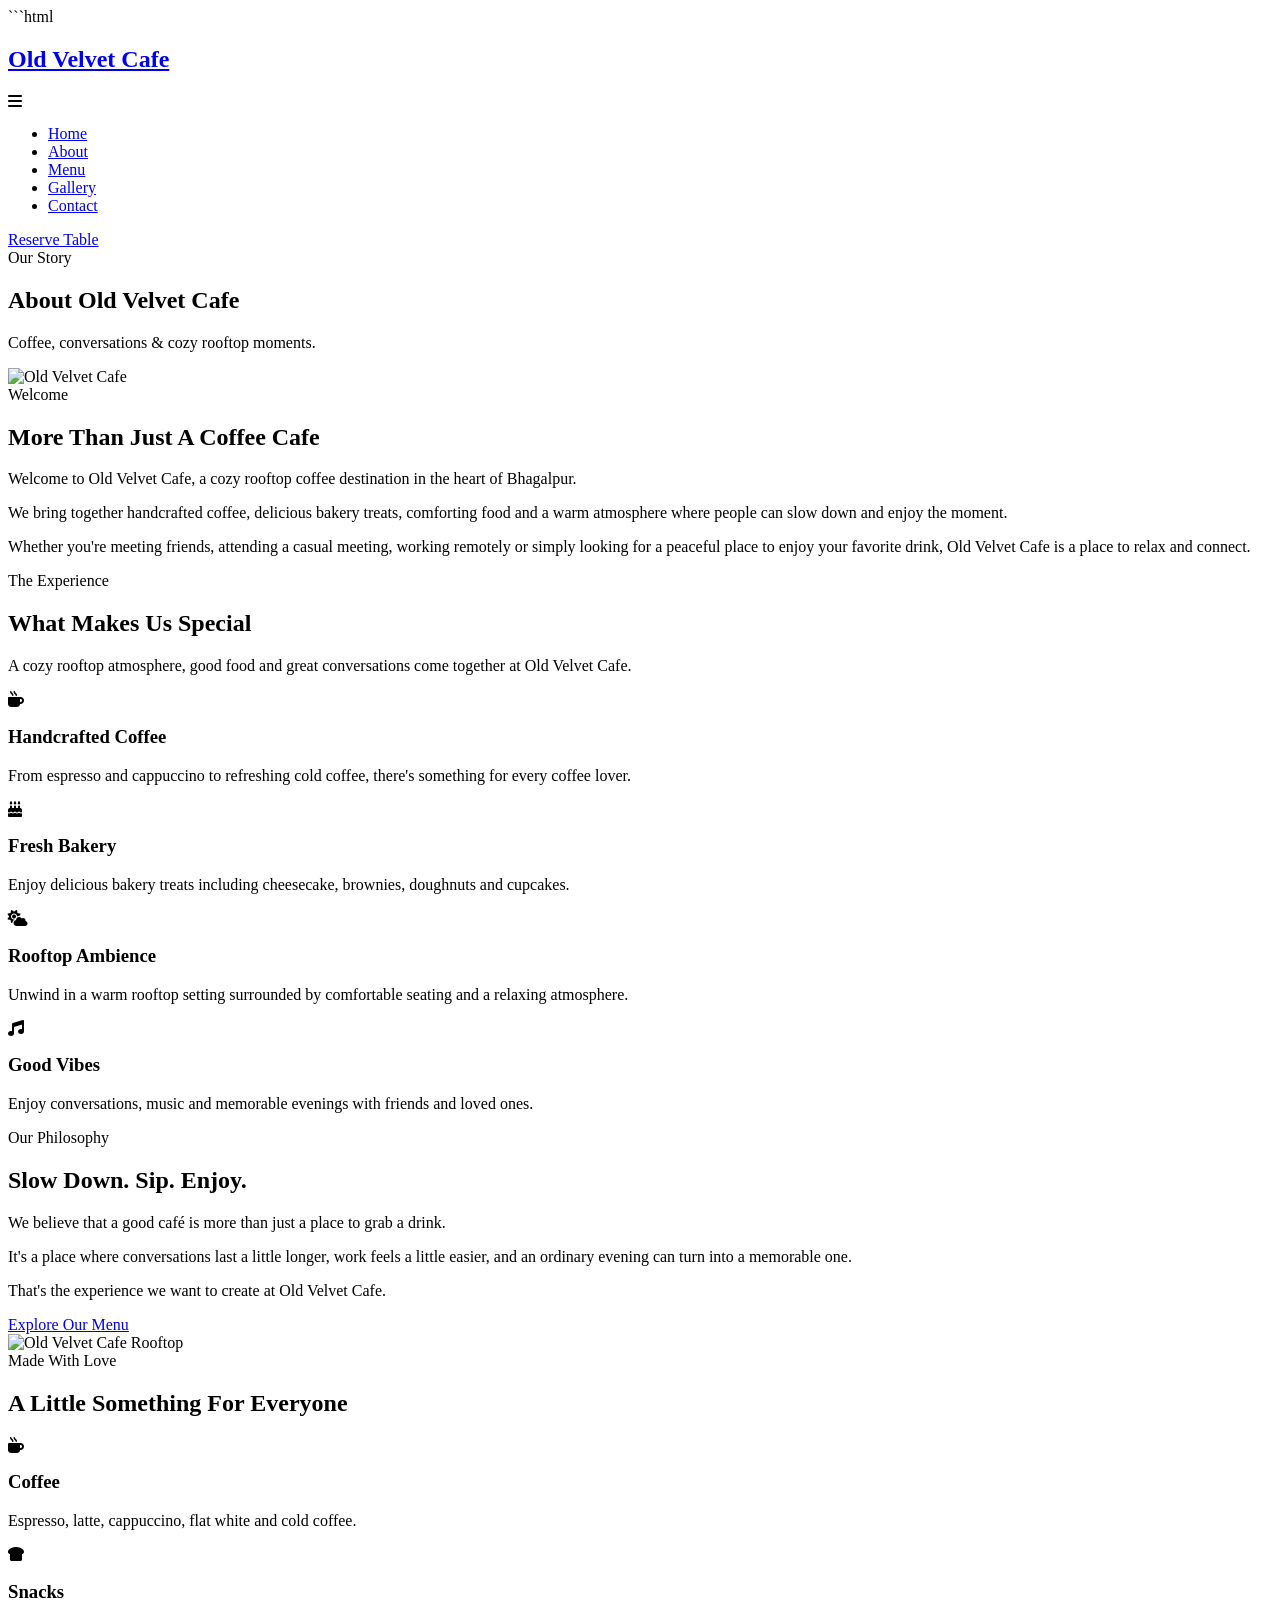
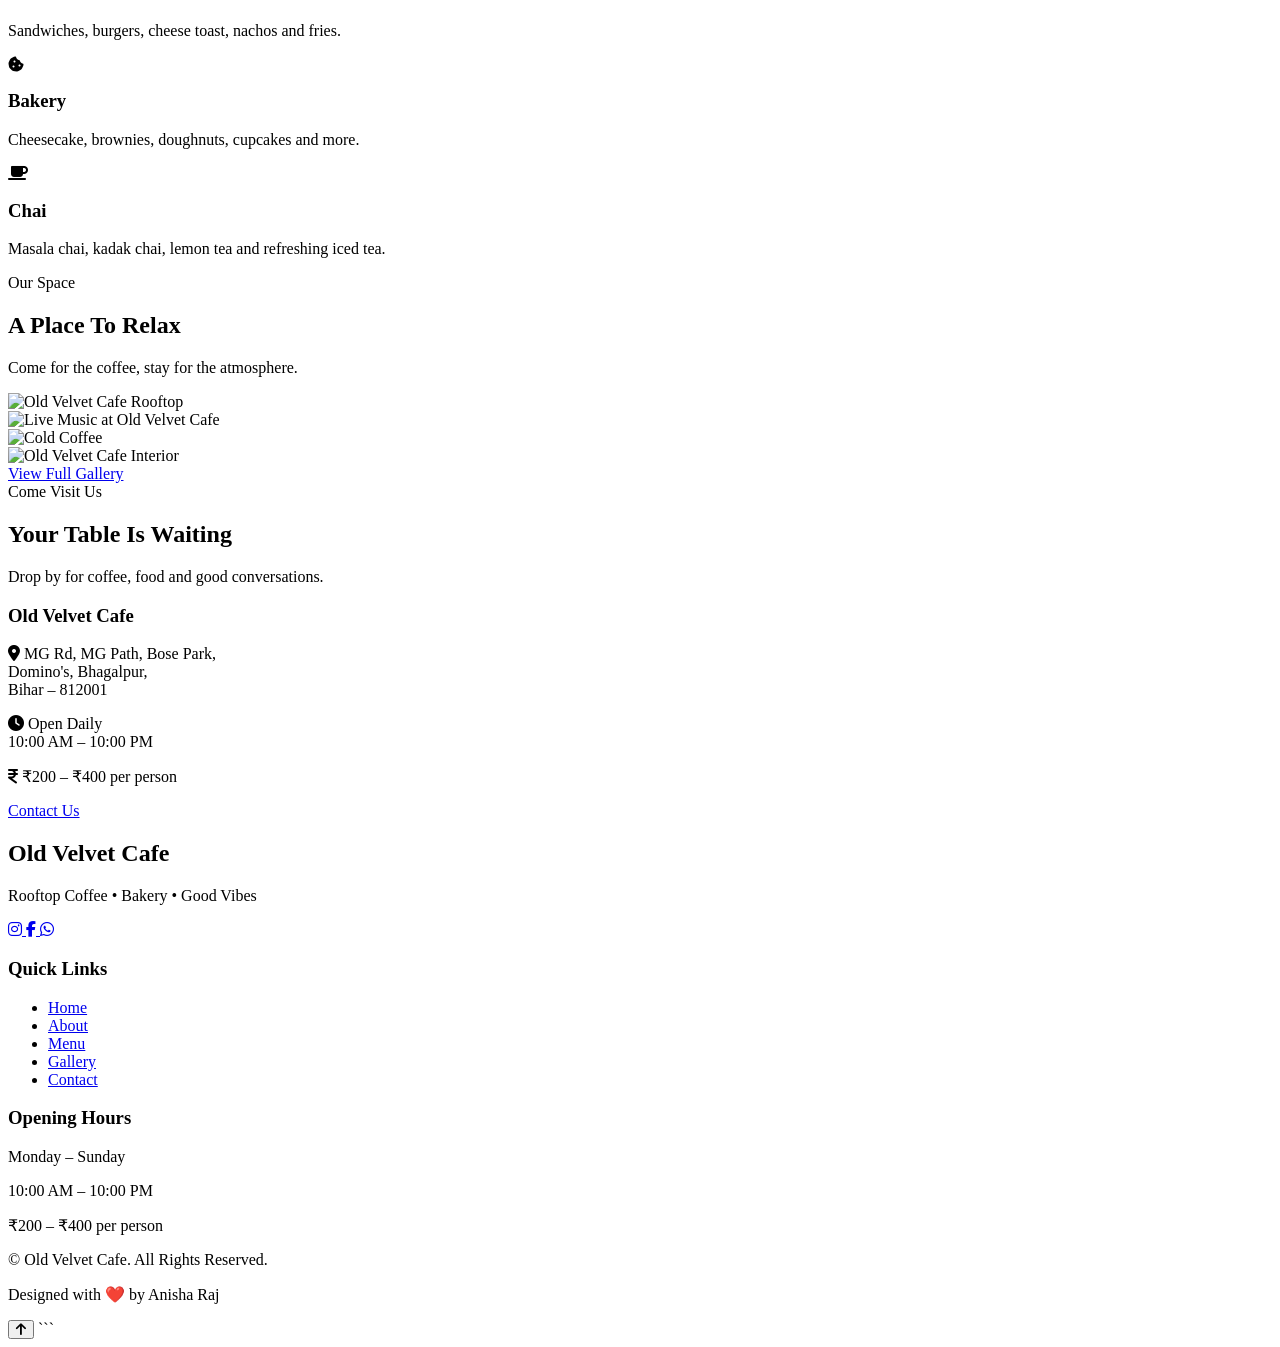
==== Old Velvet Cafe/about.html @ 3bb5c057 "Add files via upload" ====
```html
<!DOCTYPE html>
<html lang="en">

<head>
    <meta charset="UTF-8">
    <meta name="viewport" content="width=device-width, initial-scale=1.0">

    <title>About Us | Old Velvet Cafe</title>

    <!-- Google Fonts -->
    <link
        href="https://fonts.googleapis.com/css2?family=Playfair+Display:wght@500;600;700&family=Poppins:wght@300;400;500;600;700&display=swap"
        rel="stylesheet">

    <!-- Font Awesome -->
    <link
        rel="stylesheet"
        href="https://cdnjs.cloudflare.com/ajax/libs/font-awesome/6.6.0/css/all.min.css">

    <!-- Main CSS -->
    <link rel="stylesheet" href="assets/css/style.css">
</head>

<body>

    <!-- ================= LOADER ================= -->

    <div class="loader"></div>

    <!-- ================= SCROLL PROGRESS ================= -->

    <div class="progress-bar"></div>

    <!-- ================= NAVBAR ================= -->

    <header>

        <nav class="navbar">

            <div class="logo">
                <a href="index.html">
                    <h2>Old Velvet Cafe</h2>
                </a>
            </div>

            <div class="menu-btn">
                <i class="fa-solid fa-bars"></i>
            </div>

            <ul class="nav-links">

                <li>
                    <a href="index.html">Home</a>
                </li>

                <li>
                    <a href="about.html" class="active">About</a>
                </li>

                <li>
                    <a href="menu.html">Menu</a>
                </li>

                <li>
                    <a href="gallery.html">Gallery</a>
                </li>

                <li>
                    <a href="contact.html">Contact</a>
                </li>

            </ul>

            <a href="reservation.html" class="reserve-btn">
                Reserve Table
            </a>

        </nav>

    </header>


    <!-- ================= PAGE HERO ================= -->

    <section class="page-hero">

        <div class="page-hero-overlay"></div>

        <div class="page-hero-content">

            <span>Our Story</span>

            <h1>
                About Old Velvet Cafe
            </h1>

            <p>
                Coffee, conversations & cozy rooftop moments.
            </p>

        </div>

    </section>


    <!-- ================= ABOUT INTRO ================= -->

    <section class="about about-page">

        <div class="container">

            <div class="about-image reveal">

                <img
                    src="assets/images/gallery/logo-wall.jpg"
                    alt="Old Velvet Cafe">

            </div>

            <div class="about-text reveal">

                <span>Welcome</span>

                <h2>
                    More Than Just A Coffee Cafe
                </h2>

                <p>
                    Welcome to Old Velvet Cafe, a cozy rooftop coffee
                    destination in the heart of Bhagalpur.
                </p>

                <p>
                    We bring together handcrafted coffee, delicious
                    bakery treats, comforting food and a warm atmosphere
                    where people can slow down and enjoy the moment.
                </p>

                <p>
                    Whether you're meeting friends, attending a casual
                    meeting, working remotely or simply looking for a
                    peaceful place to enjoy your favorite drink,
                    Old Velvet Cafe is a place to relax and connect.
                </p>

            </div>

        </div>

    </section>


    <!-- ================= OUR EXPERIENCE ================= -->

    <section class="why-us">

        <div class="section-title">

            <span>The Experience</span>

            <h2>
                What Makes Us Special
            </h2>

            <p>
                A cozy rooftop atmosphere, good food and great
                conversations come together at Old Velvet Cafe.
            </p>

        </div>

        <div class="why-container">

            <div class="why-card">

                <i class="fa-solid fa-mug-hot"></i>

                <h3>
                    Handcrafted Coffee
                </h3>

                <p>
                    From espresso and cappuccino to refreshing
                    cold coffee, there's something for every
                    coffee lover.
                </p>

            </div>


            <div class="why-card">

                <i class="fa-solid fa-cake-candles"></i>

                <h3>
                    Fresh Bakery
                </h3>

                <p>
                    Enjoy delicious bakery treats including
                    cheesecake, brownies, doughnuts and cupcakes.
                </p>

            </div>


            <div class="why-card">

                <i class="fa-solid fa-cloud-sun"></i>

                <h3>
                    Rooftop Ambience
                </h3>

                <p>
                    Unwind in a warm rooftop setting surrounded
                    by comfortable seating and a relaxing atmosphere.
                </p>

            </div>


            <div class="why-card">

                <i class="fa-solid fa-music"></i>

                <h3>
                    Good Vibes
                </h3>

                <p>
                    Enjoy conversations, music and memorable
                    evenings with friends and loved ones.
                </p>

            </div>

        </div>

    </section>


    <!-- ================= OUR PHILOSOPHY ================= -->

    <section class="signature">

        <div class="signature-container">

            <div class="signature-text reveal">

                <span>Our Philosophy</span>

                <h2>
                    Slow Down. Sip. Enjoy.
                </h2>

                <p>
                    We believe that a good café is more than just
                    a place to grab a drink.
                </p>

                <p>
                    It's a place where conversations last a little
                    longer, work feels a little easier, and an ordinary
                    evening can turn into a memorable one.
                </p>

                <p>
                    That's the experience we want to create at
                    Old Velvet Cafe.
                </p>

                <a href="menu.html" class="btn-primary">
                    Explore Our Menu
                </a>

            </div>


            <div class="signature-image reveal">

                <img
                    src="assets/images/gallery/rooftop-evening.jpg"
                    alt="Old Velvet Cafe Rooftop">

            </div>

        </div>

    </section>


    <!-- ================= OUR FAVORITES ================= -->

    <section class="featured-menu">

        <div class="section-title">

            <span>Made With Love</span>

            <h2>
                A Little Something For Everyone
            </h2>

        </div>

        <div class="menu-container">

            <div class="menu-card">

                <div class="menu-card-content">

                    <i class="fa-solid fa-mug-hot"></i>

                    <h3>
                        Coffee
                    </h3>

                    <p>
                        Espresso, latte, cappuccino,
                        flat white and cold coffee.
                    </p>

                </div>

            </div>


            <div class="menu-card">

                <div class="menu-card-content">

                    <i class="fa-solid fa-bread-slice"></i>

                    <h3>
                        Snacks
                    </h3>

                    <p>
                        Sandwiches, burgers, cheese toast,
                        nachos and fries.
                    </p>

                </div>

            </div>


            <div class="menu-card">

                <div class="menu-card-content">

                    <i class="fa-solid fa-cookie-bite"></i>

                    <h3>
                        Bakery
                    </h3>

                    <p>
                        Cheesecake, brownies, doughnuts,
                        cupcakes and more.
                    </p>

                </div>

            </div>


            <div class="menu-card">

                <div class="menu-card-content">

                    <i class="fa-solid fa-mug-saucer"></i>

                    <h3>
                        Chai
                    </h3>

                    <p>
                        Masala chai, kadak chai, lemon tea
                        and refreshing iced tea.
                    </p>

                </div>

            </div>

        </div>

    </section>


    <!-- ================= GALLERY PREVIEW ================= -->

    <section class="gallery">

        <div class="section-title">

            <span>Our Space</span>

            <h2>
                A Place To Relax
            </h2>

            <p>
                Come for the coffee, stay for the atmosphere.
            </p>

        </div>

        <div class="gallery-grid">

            <div class="gallery-item">

                <img
                    src="assets/images/gallery/rooftop-evening.jpg"
                    alt="Old Velvet Cafe Rooftop">

            </div>

            <div class="gallery-item">

                <img
                    src="assets/images/gallery/live-music.jpg"
                    alt="Live Music at Old Velvet Cafe">

            </div>

            <div class="gallery-item">

                <img
                    src="assets/images/gallery/cold-coffee.jpg"
                    alt="Cold Coffee">

            </div>

            <div class="gallery-item">

                <img
                    src="assets/images/gallery/logo-wall.jpg"
                    alt="Old Velvet Cafe Interior">

            </div>

        </div>

        <div class="center-btn">

            <a href="gallery.html" class="btn-primary">
                View Full Gallery
            </a>

        </div>

    </section>


    <!-- ================= VISIT US ================= -->

    <section class="contact">

        <div class="section-title">

            <span>Come Visit Us</span>

            <h2>
                Your Table Is Waiting
            </h2>

            <p>
                Drop by for coffee, food and good conversations.
            </p>

        </div>

        <div class="contact-container">

            <div class="contact-info">

                <h3>
                    Old Velvet Cafe
                </h3>

                <p>

                    <i class="fa-solid fa-location-dot"></i>

                    <span>
                        MG Rd, MG Path, Bose Park,<br>
                        Domino's, Bhagalpur,<br>
                        Bihar – 812001
                    </span>

                </p>

                <p>

                    <i class="fa-solid fa-clock"></i>

                    <span>
                        Open Daily<br>
                        10:00 AM – 10:00 PM
                    </span>

                </p>

                <p>

                    <i class="fa-solid fa-indian-rupee-sign"></i>

                    <span>
                        ₹200 – ₹400 per person
                    </span>

                </p>

                <a
                    href="contact.html"
                    class="btn-primary">

                    Contact Us

                </a>

            </div>

        </div>

    </section>


    <!-- ================= FOOTER ================= -->

    <footer>

        <div class="footer-container">

            <div class="footer-logo">

                <h2>
                    Old Velvet Cafe
                </h2>

                <p>
                    Rooftop Coffee • Bakery • Good Vibes
                </p>

                <div class="footer-social">

                    <a href="#">
                        <i class="fab fa-instagram"></i>
                    </a>

                    <a href="#">
                        <i class="fab fa-facebook-f"></i>
                    </a>

                    <a href="#">
                        <i class="fab fa-whatsapp"></i>
                    </a>

                </div>

            </div>


            <div class="footer-links">

                <h3>
                    Quick Links
                </h3>

                <ul>

                    <li>
                        <a href="index.html">Home</a>
                    </li>

                    <li>
                        <a href="about.html">About</a>
                    </li>

                    <li>
                        <a href="menu.html">Menu</a>
                    </li>

                    <li>
                        <a href="gallery.html">Gallery</a>
                    </li>

                    <li>
                        <a href="contact.html">Contact</a>
                    </li>

                </ul>

            </div>


            <div class="footer-hours">

                <h3>
                    Opening Hours
                </h3>

                <p>
                    Monday – Sunday
                </p>

                <p>
                    10:00 AM – 10:00 PM
                </p>

                <p>
                    ₹200 – ₹400 per person
                </p>

            </div>

        </div>


        <div class="footer-bottom">

            <p>
                © <span id="year"></span>
                Old Velvet Cafe. All Rights Reserved.
            </p>

            <p>
                Designed with ❤️ by Anisha Raj
            </p>

        </div>

    </footer>


    <!-- ================= BACK TO TOP ================= -->

    <button id="topBtn">

        <i class="fa-solid fa-arrow-up"></i>

    </button>


    <!-- ================= JAVASCRIPT ================= -->

    <script src="assets/js/script.js"></script>

</body>

</html>
```
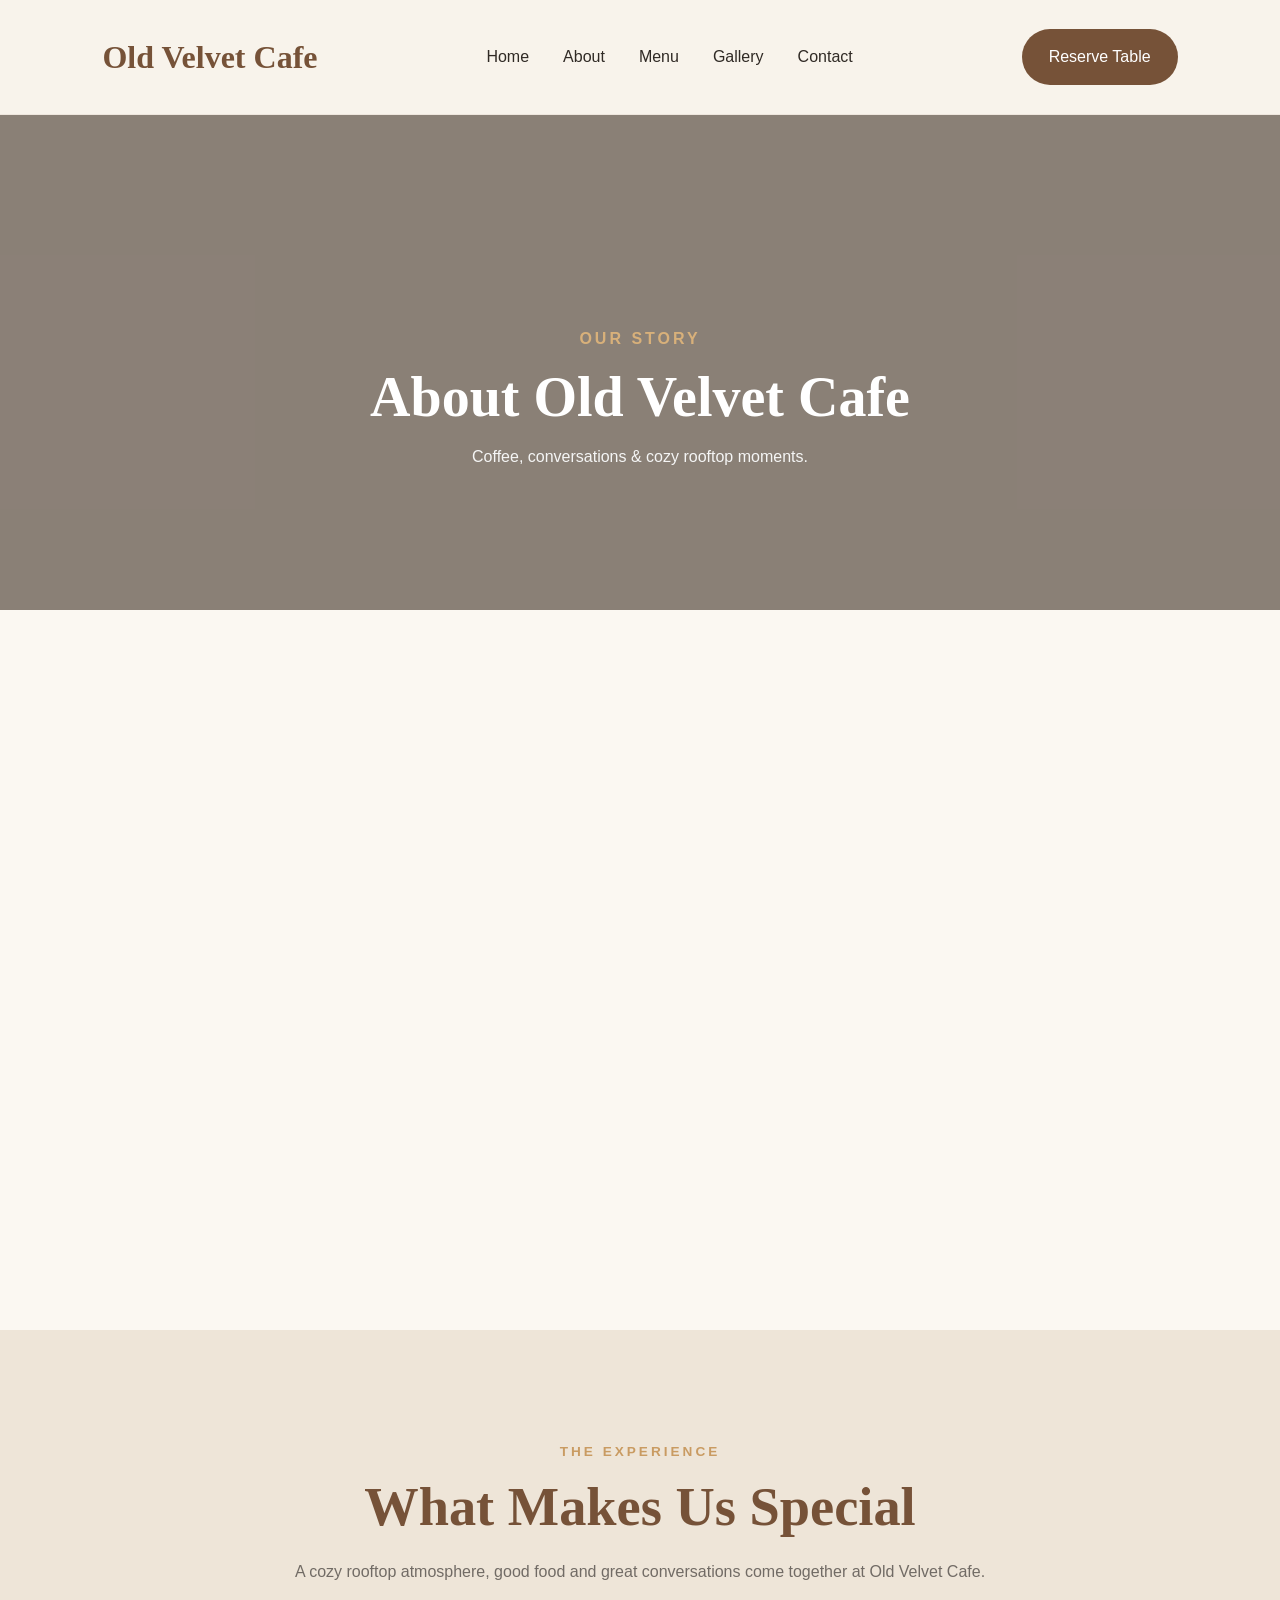
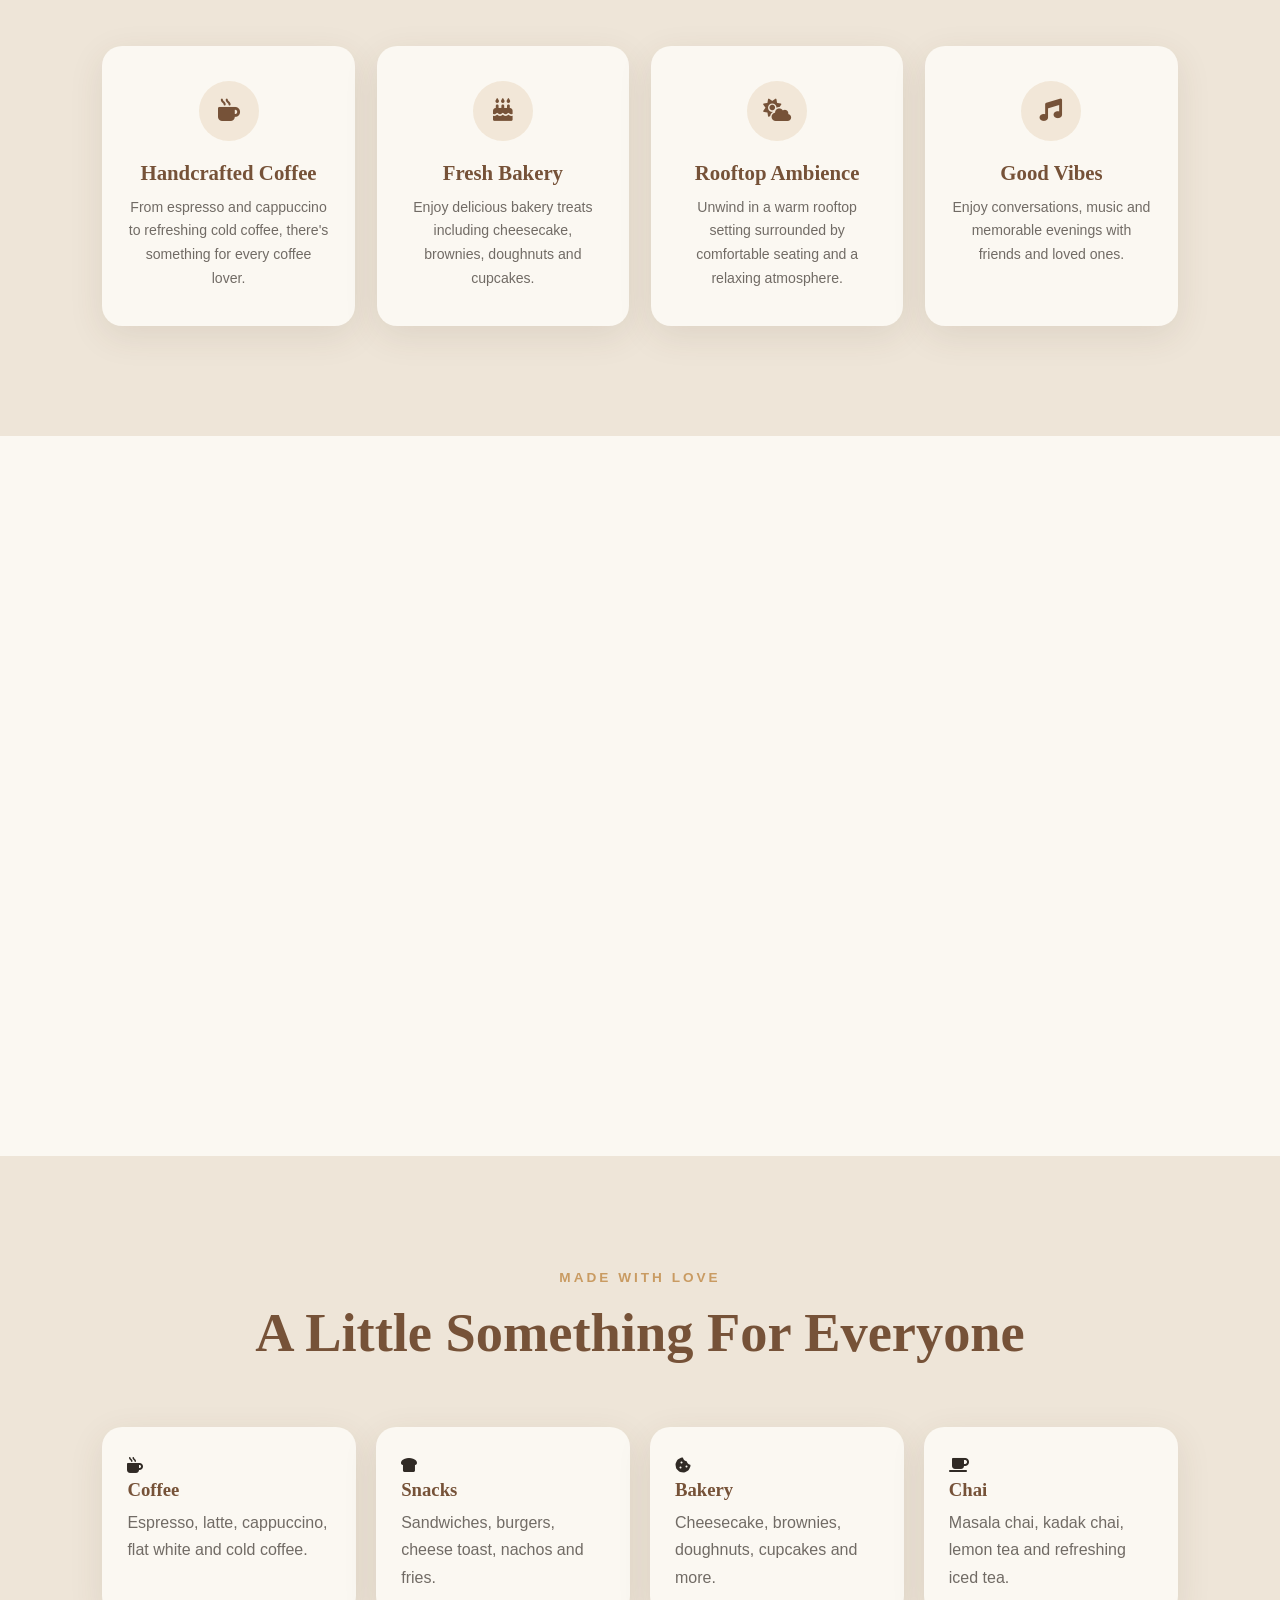
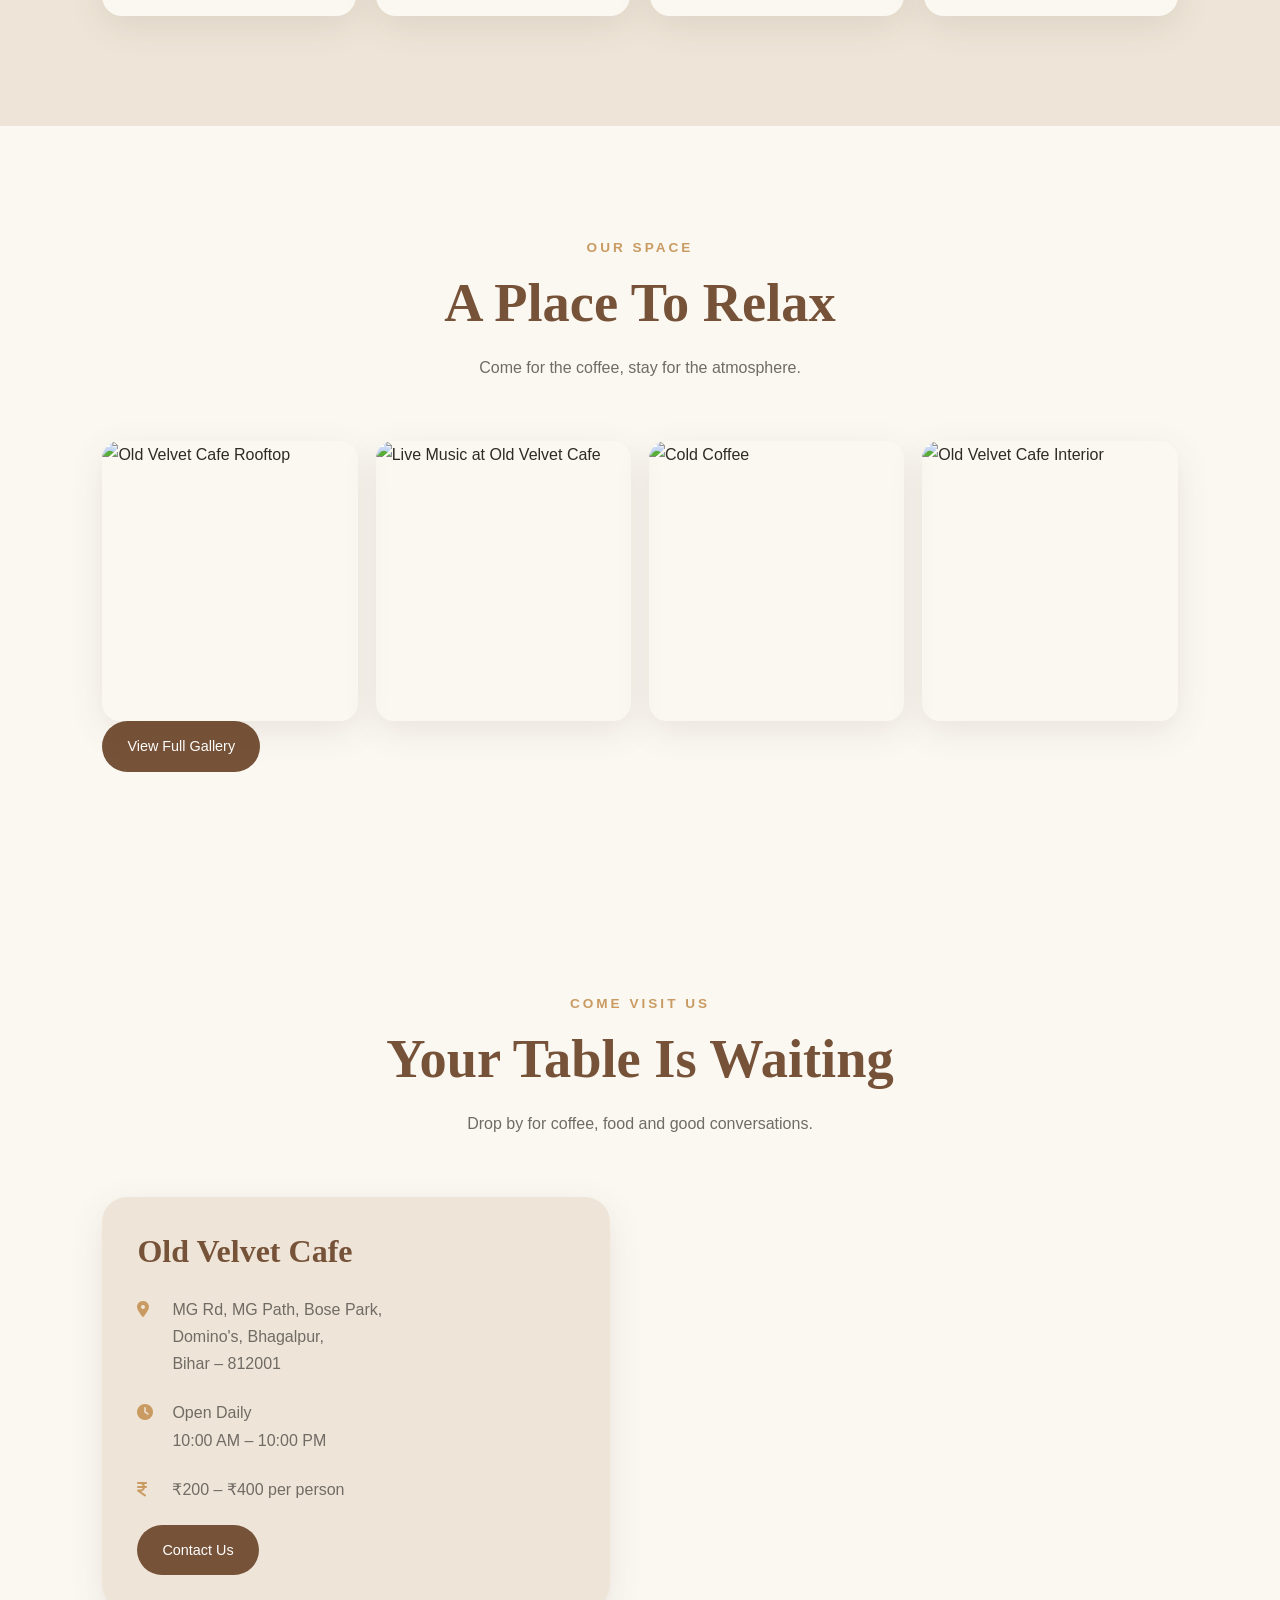
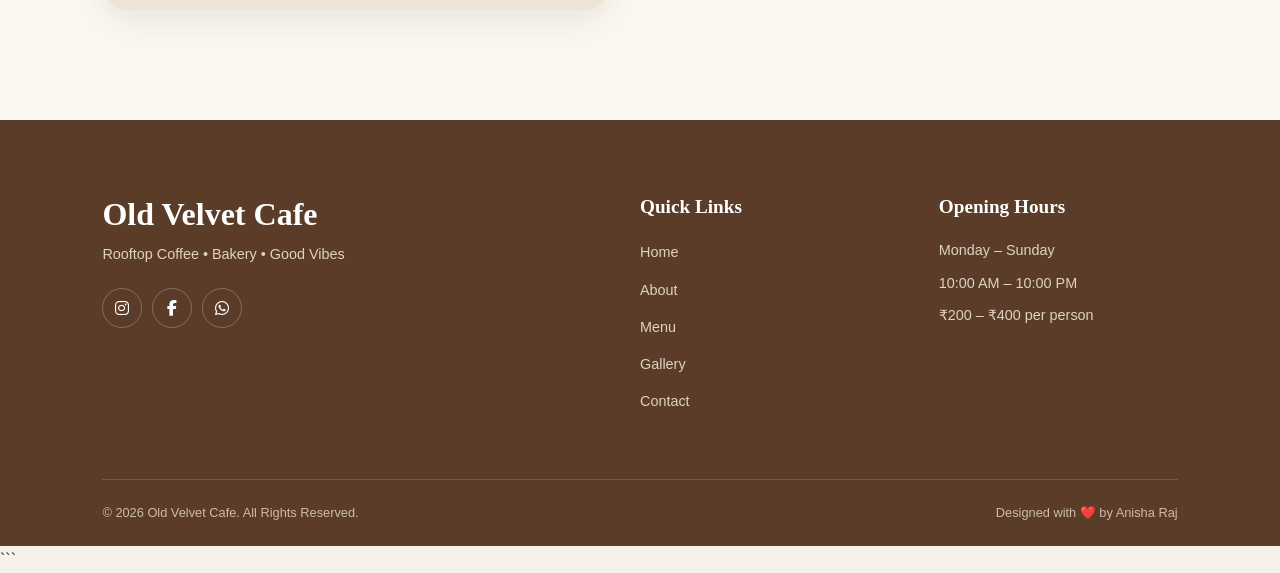
==== commit d9a0be6d: "Remove code block formatting from about.html" ====
--- a/Old Velvet Cafe/about.html
+++ b/Old Velvet Cafe/about.html
@@ -1,4 +1,3 @@
-```html
 <!DOCTYPE html>
 <html lang="en">
 
--- a/Old Velvet Cafe/assets/css/style.css
+++ b/Old Velvet Cafe/assets/css/style.css
@@ -0,0 +1,2561 @@
+/* =========================================================
+   OLD VELVET CAFE
+   MAIN GLOBAL STYLESHEET
+   Beige • Coffee Brown • Elegant • Responsive
+========================================================= */
+
+
+/* =========================================================
+   01. ROOT VARIABLES
+========================================================= */
+
+:root {
+
+    --bg: #f7f2e9;
+    --bg-light: #fbf8f2;
+
+    --section: #eee5d8;
+
+    --primary: #765238;
+    --primary-dark: #5b3c28;
+
+    --secondary: #c99b62;
+    --accent: #d8b07a;
+
+    --text: #302a25;
+    --text-light: #716b65;
+
+    --white: #ffffff;
+
+    --border: #dfd4c5;
+
+    --shadow:
+        0 10px 35px rgba(83, 58, 39, 0.10);
+
+    --shadow-hover:
+        0 18px 45px rgba(83, 58, 39, 0.16);
+
+    --transition: .35s ease;
+}
+
+
+/* =========================================================
+   02. RESET
+========================================================= */
+
+* {
+    margin: 0;
+    padding: 0;
+    box-sizing: border-box;
+}
+
+html {
+    scroll-behavior: smooth;
+}
+
+body {
+
+    font-family: 'Poppins', sans-serif;
+
+    background: var(--bg);
+
+    color: var(--text);
+
+    line-height: 1.7;
+
+    overflow-x: hidden;
+}
+
+img {
+
+    max-width: 100%;
+
+    display: block;
+}
+
+a {
+
+    text-decoration: none;
+
+    color: inherit;
+}
+
+button,
+input,
+textarea,
+select {
+
+    font-family: inherit;
+}
+
+button {
+
+    cursor: pointer;
+}
+
+ul {
+
+    list-style: none;
+}
+
+
+/* =========================================================
+   03. TYPOGRAPHY
+========================================================= */
+
+h1,
+h2,
+h3,
+h4 {
+
+    font-family: 'Playfair Display', serif;
+
+    color: var(--primary);
+
+    line-height: 1.2;
+}
+
+p {
+
+    color: var(--text-light);
+}
+
+
+/* =========================================================
+   04. COMMON CONTAINER
+========================================================= */
+
+.container {
+
+    width: min(1150px, 90%);
+
+    margin: 0 auto;
+}
+
+.section-title {
+
+    max-width: 850px;
+
+    margin: 0 auto 60px;
+
+    text-align: center;
+}
+
+.section-title span {
+
+    display: block;
+
+    margin-bottom: 12px;
+
+    color: var(--secondary);
+
+    font-size: .85rem;
+
+    font-weight: 600;
+
+    text-transform: uppercase;
+
+    letter-spacing: 3px;
+}
+
+.section-title h2 {
+
+    font-size: clamp(2.2rem, 5vw, 3.4rem);
+
+    margin-bottom: 18px;
+}
+
+.section-title p {
+
+    max-width: 700px;
+
+    margin: 0 auto;
+
+    font-size: 1rem;
+}
+
+
+/* =========================================================
+   05. BUTTONS
+========================================================= */
+
+.btn-primary {
+
+    display: inline-flex;
+
+    align-items: center;
+
+    justify-content: center;
+
+    gap: 10px;
+
+    padding: 13px 25px;
+
+    border-radius: 40px;
+
+    background: var(--primary);
+
+    color: var(--white);
+
+    font-size: .9rem;
+
+    font-weight: 500;
+
+    border: none;
+
+    transition: var(--transition);
+}
+
+.btn-primary:hover {
+
+    background: var(--secondary);
+
+    transform: translateY(-3px);
+
+    box-shadow: var(--shadow);
+}
+
+
+/* =========================================================
+   06. NAVBAR
+========================================================= */
+
+header {
+
+    position: relative;
+
+    z-index: 1000;
+}
+
+.navbar {
+
+    min-height: 115px;
+
+    padding: 0 8%;
+
+    display: flex;
+
+    align-items: center;
+
+    justify-content: space-between;
+
+    gap: 30px;
+
+    background: rgba(251, 248, 242, .97);
+
+    border-bottom: 1px solid rgba(118, 82, 56, .08);
+
+    box-shadow:
+        0 4px 20px rgba(60, 40, 25, .04);
+}
+
+.logo a {
+
+    display: block;
+}
+
+.logo h2 {
+
+    margin: 0;
+
+    font-size: 2rem;
+
+    white-space: nowrap;
+
+    color: var(--primary);
+}
+
+
+/* =========================================================
+   NAVIGATION LINKS
+========================================================= */
+
+.nav-links {
+
+    display: flex;
+
+    align-items: center;
+
+    justify-content: center;
+
+    gap: 34px;
+}
+
+.nav-links a {
+
+    position: relative;
+
+    color: var(--text);
+
+    font-size: 1rem;
+
+    font-weight: 500;
+
+    padding: 8px 0;
+
+    transition: var(--transition);
+}
+
+.nav-links a::after {
+
+    content: "";
+
+    position: absolute;
+
+    left: 0;
+
+    bottom: 0;
+
+    width: 0;
+
+    height: 2px;
+
+    background: var(--secondary);
+
+    transition: var(--transition);
+}
+
+.nav-links a:hover,
+.nav-links a.active {
+
+    color: var(--primary);
+}
+
+.nav-links a:hover::after,
+.nav-links a.active::after {
+
+    width: 100%;
+}
+
+
+/* =========================================================
+   RESERVE BUTTON
+========================================================= */
+
+.reserve-btn {
+
+    display: inline-flex;
+
+    align-items: center;
+
+    justify-content: center;
+
+    padding: 14px 27px;
+
+    border-radius: 40px;
+
+    background: var(--primary);
+
+    color: var(--white);
+
+    font-weight: 500;
+
+    white-space: nowrap;
+
+    transition: var(--transition);
+}
+
+.reserve-btn:hover {
+
+    background: var(--secondary);
+
+    transform: translateY(-2px);
+}
+
+
+/* =========================================================
+   HAMBURGER MENU
+   COMPLETELY REMOVED
+========================================================= */
+
+.menu-btn {
+
+    display: none !important;
+
+    visibility: hidden !important;
+
+    opacity: 0 !important;
+
+    pointer-events: none !important;
+}
+
+
+/* =========================================================
+   07. LOADER
+========================================================= */
+
+.loader {
+
+    position: fixed;
+
+    inset: 0;
+
+    z-index: 9999;
+
+    background: var(--bg);
+
+    display: flex;
+
+    align-items: center;
+
+    justify-content: center;
+
+    pointer-events: none;
+
+    animation: loaderHide .8s ease 1.2s forwards;
+}
+
+.loader::after {
+
+    content: "";
+
+    width: 40px;
+
+    height: 40px;
+
+    border: 3px solid var(--border);
+
+    border-top-color: var(--primary);
+
+    border-radius: 50%;
+
+    animation: spin .8s linear infinite;
+}
+
+@keyframes spin {
+
+    to {
+        transform: rotate(360deg);
+    }
+}
+
+@keyframes loaderHide {
+
+    to {
+
+        opacity: 0;
+
+        visibility: hidden;
+    }
+}
+
+
+/* =========================================================
+   08. SCROLL PROGRESS
+========================================================= */
+
+.progress-bar {
+
+    position: fixed;
+
+    top: 0;
+
+    left: 0;
+
+    width: 0;
+
+    height: 4px;
+
+    z-index: 10000;
+
+    background: var(--secondary);
+}
+
+
+/* =========================================================
+   09. HOME HERO
+========================================================= */
+
+.hero {
+
+    min-height: 85vh;
+
+    padding: 80px 8%;
+
+    display: grid;
+
+    grid-template-columns: 1fr 1fr;
+
+    align-items: center;
+
+    gap: 70px;
+
+    background: var(--bg);
+}
+
+.hero h1 {
+
+    font-size: clamp(3rem, 6vw, 5.5rem);
+
+    margin-bottom: 25px;
+}
+
+.hero p {
+
+    max-width: 580px;
+
+    font-size: 1.05rem;
+
+    margin-bottom: 30px;
+}
+
+.hero-image {
+
+    overflow: hidden;
+
+    border-radius: 20px;
+
+    box-shadow: var(--shadow);
+}
+
+.hero-image img {
+
+    width: 100%;
+
+    height: 580px;
+
+    object-fit: cover;
+
+    transition: transform .8s ease;
+}
+
+.hero-image:hover img {
+
+    transform: scale(1.04);
+}
+
+
+/* =========================================================
+   10. ABOUT
+========================================================= */
+
+.about {
+
+    padding: 110px 8%;
+
+    background: var(--bg-light);
+}
+
+.about .container {
+
+    display: grid;
+
+    grid-template-columns: 1fr 1fr;
+
+    gap: 70px;
+
+    align-items: center;
+}
+
+.about-image {
+
+    overflow: hidden;
+
+    border-radius: 25px;
+
+    box-shadow: var(--shadow);
+}
+
+.about-image img {
+
+    width: 100%;
+
+    height: 500px;
+
+    object-fit: cover;
+
+    transition: .7s ease;
+}
+
+.about-image:hover img {
+
+    transform: scale(1.04);
+}
+
+.about-text span {
+
+    color: var(--secondary);
+
+    text-transform: uppercase;
+
+    letter-spacing: 3px;
+
+    font-size: .85rem;
+
+    font-weight: 600;
+}
+
+.about-text h2 {
+
+    font-size: 3rem;
+
+    margin: 15px 0 25px;
+}
+
+.about-text p {
+
+    margin-bottom: 18px;
+}
+
+
+/* =========================================================
+   11. WHY US
+========================================================= */
+
+.why-us {
+
+    padding: 110px 8%;
+
+    background: var(--section);
+}
+
+.why-container {
+
+    max-width: 1150px;
+
+    margin: auto;
+
+    display: grid;
+
+    grid-template-columns: repeat(4, 1fr);
+
+    gap: 22px;
+}
+
+.why-card {
+
+    padding: 35px 25px;
+
+    text-align: center;
+
+    background: var(--bg-light);
+
+    border-radius: 20px;
+
+    box-shadow: var(--shadow);
+
+    transition: var(--transition);
+}
+
+.why-card:hover {
+
+    transform: translateY(-8px);
+
+    box-shadow: var(--shadow-hover);
+}
+
+.why-card i {
+
+    width: 60px;
+
+    height: 60px;
+
+    margin: 0 auto 20px;
+
+    display: flex;
+
+    align-items: center;
+
+    justify-content: center;
+
+    border-radius: 50%;
+
+    background: rgba(201, 155, 98, .18);
+
+    color: var(--primary);
+
+    font-size: 1.4rem;
+}
+
+.why-card h3 {
+
+    margin-bottom: 10px;
+
+    font-size: 1.3rem;
+}
+
+.why-card p {
+
+    font-size: .88rem;
+}
+
+
+/* =========================================================
+   12. SIGNATURE SECTION
+========================================================= */
+
+.signature {
+
+    padding: 110px 8%;
+
+    background: var(--bg-light);
+}
+
+.signature-container {
+
+    max-width: 1150px;
+
+    margin: auto;
+
+    display: grid;
+
+    grid-template-columns: 1fr 1fr;
+
+    gap: 70px;
+
+    align-items: center;
+}
+
+.signature-text span {
+
+    color: var(--secondary);
+
+    text-transform: uppercase;
+
+    letter-spacing: 3px;
+
+    font-size: .85rem;
+
+    font-weight: 600;
+}
+
+.signature-text h2 {
+
+    font-size: 3rem;
+
+    margin: 15px 0 25px;
+}
+
+.signature-text p {
+
+    margin-bottom: 18px;
+}
+
+.signature-text .btn-primary {
+
+    margin-top: 15px;
+}
+
+.signature-image {
+
+    overflow: hidden;
+
+    border-radius: 25px;
+
+    box-shadow: var(--shadow);
+}
+
+.signature-image img {
+
+    width: 100%;
+
+    height: 500px;
+
+    object-fit: cover;
+
+    transition: .7s ease;
+}
+
+.signature-image:hover img {
+
+    transform: scale(1.04);
+}
+
+
+/* =========================================================
+   13. FEATURED MENU
+========================================================= */
+
+.featured-menu {
+
+    padding: 110px 8%;
+
+    background: var(--section);
+}
+
+.menu-container {
+
+    max-width: 1150px;
+
+    margin: auto;
+
+    display: grid;
+
+    grid-template-columns: repeat(4, 1fr);
+
+    gap: 20px;
+}
+
+.menu-card {
+
+    background: var(--bg-light);
+
+    border-radius: 20px;
+
+    overflow: hidden;
+
+    box-shadow: var(--shadow);
+
+    transition: var(--transition);
+}
+
+.menu-card:hover {
+
+    transform: translateY(-8px);
+
+    box-shadow: var(--shadow-hover);
+}
+
+.menu-card img {
+
+    width: 100%;
+
+    height: 230px;
+
+    object-fit: cover;
+}
+
+.menu-card-content {
+
+    padding: 25px;
+}
+
+.menu-card-content h3 {
+
+    margin-bottom: 8px;
+}
+
+
+/* =========================================================
+   14. GALLERY
+========================================================= */
+
+.gallery {
+
+    padding: 110px 8%;
+
+    background: var(--bg-light);
+}
+
+.gallery-grid {
+
+    max-width: 1150px;
+
+    margin: auto;
+
+    display: grid;
+
+    grid-template-columns: repeat(4, 1fr);
+
+    gap: 18px;
+}
+
+.gallery-item {
+
+    position: relative;
+
+    overflow: hidden;
+
+    border-radius: 18px;
+
+    min-height: 280px;
+
+    cursor: pointer;
+
+    box-shadow: var(--shadow);
+}
+
+.gallery-item img {
+
+    width: 100%;
+
+    height: 100%;
+
+    min-height: 280px;
+
+    object-fit: cover;
+
+    transition: .7s ease;
+}
+
+.gallery-item:hover img {
+
+    transform: scale(1.08);
+}
+
+.gallery-caption {
+
+    position: absolute;
+
+    left: 0;
+
+    right: 0;
+
+    bottom: 0;
+
+    padding: 25px 20px;
+
+    color: white;
+
+    background:
+        linear-gradient(
+            transparent,
+            rgba(35, 23, 15, .85)
+        );
+
+    transform: translateY(100%);
+
+    transition: .4s ease;
+}
+
+.gallery-item:hover .gallery-caption {
+
+    transform: translateY(0);
+}
+
+.gallery-caption h4 {
+
+    color: white;
+
+    margin-bottom: 3px;
+}
+
+.gallery-caption p {
+
+    color: #f5eee6;
+
+    font-size: .8rem;
+}
+
+.gallery-full-grid {
+
+    grid-template-columns: repeat(3, 1fr);
+}
+
+
+/* =========================================================
+   15. CONTACT
+========================================================= */
+
+.contact {
+
+    padding: 110px 8%;
+
+    background: var(--bg-light);
+}
+
+.contact-container {
+
+    max-width: 1150px;
+
+    margin: auto;
+
+    display: grid;
+
+    grid-template-columns: 1fr 1fr;
+
+    gap: 60px;
+
+    align-items: start;
+}
+
+.contact-info {
+
+    padding: 35px;
+
+    background: var(--section);
+
+    border-radius: 25px;
+
+    box-shadow: var(--shadow);
+}
+
+.contact-info h3 {
+
+    font-size: 2rem;
+
+    margin-bottom: 25px;
+}
+
+.contact-info > p {
+
+    display: flex;
+
+    align-items: flex-start;
+
+    gap: 15px;
+
+    margin-bottom: 22px;
+}
+
+.contact-info > p i {
+
+    margin-top: 5px;
+
+    color: var(--secondary);
+
+    min-width: 20px;
+}
+
+.contact-info strong {
+
+    color: var(--primary);
+}
+
+.contact-form {
+
+    padding: 35px;
+
+    background: white;
+
+    border-radius: 25px;
+
+    box-shadow: var(--shadow);
+}
+
+.contact-form h3 {
+
+    font-size: 2rem;
+
+    margin-bottom: 5px;
+}
+
+.contact-form > p {
+
+    margin-bottom: 25px;
+}
+
+.form-group {
+
+    display: flex;
+
+    flex-direction: column;
+
+    gap: 7px;
+
+    margin-bottom: 18px;
+}
+
+.form-group label {
+
+    color: var(--primary);
+
+    font-size: .9rem;
+
+    font-weight: 500;
+}
+
+.form-group input,
+.form-group textarea {
+
+    width: 100%;
+
+    padding: 14px 16px;
+
+    border: 1px solid var(--border);
+
+    border-radius: 13px;
+
+    outline: none;
+
+    background: #faf8f4;
+
+    color: var(--text);
+
+    transition: var(--transition);
+}
+
+.form-group input:focus,
+.form-group textarea:focus {
+
+    border-color: var(--secondary);
+
+    background: white;
+
+    box-shadow:
+        0 0 0 4px rgba(201, 155, 98, .12);
+}
+
+.form-group textarea {
+
+    resize: vertical;
+}
+
+.social-links {
+
+    display: flex;
+
+    gap: 10px;
+
+    margin-top: 30px;
+}
+
+.social-links a {
+
+    width: 42px;
+
+    height: 42px;
+
+    display: flex;
+
+    align-items: center;
+
+    justify-content: center;
+
+    border-radius: 50%;
+
+    border: 1px solid var(--border);
+
+    color: var(--primary);
+
+    transition: var(--transition);
+}
+
+.social-links a:hover {
+
+    background: var(--primary);
+
+    color: white;
+
+    transform: translateY(-3px);
+}
+
+
+/* =========================================================
+   16. MAP
+========================================================= */
+
+.map-section {
+
+    padding: 100px 8% 0;
+
+    background: var(--section);
+}
+
+.map {
+
+    width: 100%;
+
+    margin-top: 40px;
+}
+
+.map iframe {
+
+    width: 100%;
+
+    height: 450px;
+
+    display: block;
+
+    border: 0;
+}
+
+
+/* =========================================================
+   17. MENU PAGE
+========================================================= */
+
+.menu-page {
+
+    padding: 100px 8%;
+
+    background: var(--bg);
+}
+
+
+/* SEARCH */
+
+.menu-search {
+
+    max-width: 620px;
+
+    margin: 0 auto 35px;
+
+    position: relative;
+}
+
+.menu-search i {
+
+    position: absolute;
+
+    left: 20px;
+
+    top: 50%;
+
+    transform: translateY(-50%);
+
+    color: var(--secondary);
+}
+
+.menu-search input {
+
+    width: 100%;
+
+    padding: 16px 20px 16px 50px;
+
+    border: 1px solid var(--border);
+
+    border-radius: 50px;
+
+    outline: none;
+
+    background: white;
+
+    color: var(--text);
+
+    font-family: 'Poppins', sans-serif;
+
+    transition: var(--transition);
+}
+
+.menu-search input:focus {
+
+    border-color: var(--secondary);
+
+    box-shadow:
+        0 0 0 4px rgba(201, 155, 98, .12);
+}
+
+
+/* FILTERS */
+
+.menu-filters {
+
+    display: flex;
+
+    justify-content: center;
+
+    flex-wrap: wrap;
+
+    gap: 12px;
+
+    margin-bottom: 75px;
+}
+
+.filter-btn {
+
+    border: 1px solid var(--secondary);
+
+    background: transparent;
+
+    color: var(--primary);
+
+    padding: 10px 22px;
+
+    border-radius: 30px;
+
+    cursor: pointer;
+
+    font-family: 'Poppins', sans-serif;
+
+    transition: var(--transition);
+}
+
+.filter-btn:hover,
+.filter-btn.active {
+
+    background: var(--primary);
+
+    color: white;
+
+    transform: translateY(-2px);
+}
+
+
+/* MENU CATEGORY */
+
+.menu-category {
+
+    max-width: 1150px;
+
+    margin: 0 auto 80px;
+}
+
+.category-heading {
+
+    display: flex;
+
+    align-items: center;
+
+    gap: 18px;
+
+    margin-bottom: 30px;
+}
+
+.category-heading span {
+
+    color: var(--secondary);
+
+    font-size: .85rem;
+
+    font-weight: 600;
+
+    letter-spacing: 2px;
+}
+
+.category-heading h2 {
+
+    margin: 0;
+
+    font-size: 2.3rem;
+}
+
+
+/* MENU GRID */
+
+.full-menu-grid {
+
+    display: grid;
+
+    grid-template-columns: repeat(2, 1fr);
+
+    gap: 18px;
+}
+
+
+/* MENU CARD */
+
+.full-menu-card {
+
+    background: white;
+
+    padding: 22px;
+
+    border-radius: 18px;
+
+    display: grid;
+
+    grid-template-columns: 55px 1fr auto;
+
+    align-items: center;
+
+    gap: 18px;
+
+    box-shadow: var(--shadow);
+
+    transition: var(--transition);
+}
+
+.full-menu-card:hover {
+
+    transform: translateY(-6px);
+
+    box-shadow: var(--shadow-hover);
+}
+
+.menu-card-icon {
+
+    width: 55px;
+
+    height: 55px;
+
+    border-radius: 50%;
+
+    background: rgba(201, 155, 98, .15);
+
+    display: flex;
+
+    justify-content: center;
+
+    align-items: center;
+
+    color: var(--primary);
+
+    font-size: 1.3rem;
+}
+
+.full-menu-card h3 {
+
+    font-size: 1.15rem;
+
+    margin-bottom: 3px;
+}
+
+.full-menu-card p {
+
+    font-size: .85rem;
+}
+
+.menu-price {
+
+    color: var(--primary);
+
+    font-weight: 600;
+
+    white-space: nowrap;
+}
+
+
+/* COMBO */
+
+.combo-banner {
+
+    max-width: 800px;
+
+    margin: 20px auto 40px;
+
+    padding: 45px;
+
+    background: var(--primary);
+
+    color: white;
+
+    text-align: center;
+
+    border-radius: 25px;
+
+    position: relative;
+
+    overflow: hidden;
+}
+
+.combo-banner span {
+
+    color: var(--accent);
+
+    text-transform: uppercase;
+
+    letter-spacing: 3px;
+
+    font-size: .85rem;
+}
+
+.combo-banner h2 {
+
+    color: white;
+
+    margin: 10px 0;
+}
+
+.combo-banner p {
+
+    color: #f5eee6;
+}
+
+.combo-banner > i {
+
+    position: absolute;
+
+    right: 35px;
+
+    bottom: 25px;
+
+    color: var(--accent);
+
+    font-size: 2rem;
+
+    opacity: .5;
+}
+
+
+/* MENU NOTE */
+
+.menu-note {
+
+    max-width: 700px;
+
+    margin: auto;
+
+    display: flex;
+
+    align-items: center;
+
+    gap: 12px;
+
+    padding: 15px 20px;
+
+    background: var(--section);
+
+    border-radius: 12px;
+}
+
+.menu-note i {
+
+    color: var(--secondary);
+}
+
+.menu-note p {
+
+    font-size: .8rem;
+}
+
+
+/* =========================================================
+   18. RESERVATION PAGE
+========================================================= */
+
+.reservation-page {
+
+    padding: 110px 8%;
+
+    background: var(--bg);
+}
+
+.reservation-container {
+
+    max-width: 1150px;
+
+    margin: auto;
+
+    display: grid;
+
+    grid-template-columns: .9fr 1.1fr;
+
+    gap: 60px;
+
+    align-items: center;
+}
+
+.reservation-info > span {
+
+    color: var(--secondary);
+
+    text-transform: uppercase;
+
+    letter-spacing: 3px;
+
+    font-weight: 600;
+
+    font-size: .85rem;
+}
+
+.reservation-info h2 {
+
+    font-size: 3rem;
+
+    margin: 15px 0 20px;
+}
+
+.reservation-info p {
+
+    margin-bottom: 18px;
+}
+
+.reservation-features {
+
+    margin-top: 35px;
+
+    display: flex;
+
+    flex-direction: column;
+
+    gap: 20px;
+}
+
+.reservation-feature {
+
+    display: flex;
+
+    align-items: center;
+
+    gap: 18px;
+}
+
+.reservation-feature i {
+
+    width: 55px;
+
+    height: 55px;
+
+    border-radius: 50%;
+
+    background: rgba(201, 155, 98, .18);
+
+    color: var(--primary);
+
+    display: flex;
+
+    justify-content: center;
+
+    align-items: center;
+}
+
+.reservation-feature h4 {
+
+    margin-bottom: 2px;
+}
+
+.reservation-feature p {
+
+    margin: 0;
+
+    font-size: .85rem;
+}
+
+.reservation-form-container {
+
+    background: white;
+
+    padding: 40px;
+
+    border-radius: 25px;
+
+    box-shadow: var(--shadow);
+}
+
+.reservation-form h3 {
+
+    font-size: 2rem;
+
+    margin-bottom: 5px;
+}
+
+.reservation-form > p {
+
+    margin-bottom: 25px;
+}
+
+.reservation-grid {
+
+    display: grid;
+
+    grid-template-columns: 1fr 1fr;
+
+    gap: 20px;
+}
+
+.reservation-form .form-group {
+
+    display: flex;
+
+    flex-direction: column;
+
+    gap: 7px;
+
+    margin-bottom: 20px;
+}
+
+.reservation-form label {
+
+    font-size: .9rem;
+
+    color: var(--primary);
+
+    font-weight: 500;
+}
+
+.reservation-form input,
+.reservation-form select,
+.reservation-form textarea {
+
+    width: 100%;
+
+    padding: 14px 16px;
+
+    border: 1px solid var(--border);
+
+    border-radius: 13px;
+
+    background: #faf8f4;
+
+    outline: none;
+
+    transition: var(--transition);
+}
+
+.reservation-form input:focus,
+.reservation-form select:focus,
+.reservation-form textarea:focus {
+
+    border-color: var(--secondary);
+
+    background: white;
+
+    box-shadow:
+        0 0 0 4px rgba(201, 155, 98, .12);
+}
+
+.reservation-form textarea {
+
+    resize: vertical;
+}
+
+.reservation-form button {
+
+    border: none;
+
+    margin-top: 5px;
+}
+
+.reservation-note {
+
+    display: flex;
+
+    gap: 8px;
+
+    align-items: flex-start;
+
+    margin-top: 20px !important;
+
+    font-size: .75rem;
+}
+
+.reservation-note i {
+
+    color: var(--secondary);
+
+    margin-top: 4px;
+}
+
+
+/* =========================================================
+   19. FOOTER
+========================================================= */
+
+footer {
+
+    background: var(--primary-dark);
+
+    color: white;
+
+    padding: 75px 8% 0;
+}
+
+.footer-container {
+
+    max-width: 1150px;
+
+    margin: auto;
+
+    display: grid;
+
+    grid-template-columns: 2fr 1fr 1fr;
+
+    gap: 60px;
+
+    padding-bottom: 55px;
+}
+
+.footer-logo h2 {
+
+    color: white;
+
+    font-size: 2rem;
+
+    margin-bottom: 8px;
+}
+
+.footer-logo p {
+
+    color: #ded2c4;
+
+    font-size: .9rem;
+}
+
+.footer-social {
+
+    display: flex;
+
+    gap: 10px;
+
+    margin-top: 22px;
+}
+
+.footer-social a {
+
+    width: 40px;
+
+    height: 40px;
+
+    display: flex;
+
+    align-items: center;
+
+    justify-content: center;
+
+    border: 1px solid rgba(255,255,255,.25);
+
+    border-radius: 50%;
+
+    color: white;
+
+    transition: var(--transition);
+}
+
+.footer-social a:hover {
+
+    background: var(--secondary);
+
+    border-color: var(--secondary);
+
+    transform: translateY(-3px);
+}
+
+.footer-links h3,
+.footer-hours h3 {
+
+    color: white;
+
+    margin-bottom: 20px;
+
+    font-size: 1.2rem;
+}
+
+.footer-links li {
+
+    margin-bottom: 10px;
+}
+
+.footer-links a {
+
+    color: #ded2c4;
+
+    font-size: .9rem;
+
+    transition: var(--transition);
+}
+
+.footer-links a:hover {
+
+    color: white;
+
+    padding-left: 4px;
+}
+
+.footer-hours p {
+
+    color: #ded2c4;
+
+    font-size: .9rem;
+
+    margin-bottom: 8px;
+}
+
+.footer-bottom {
+
+    max-width: 1150px;
+
+    margin: auto;
+
+    padding: 22px 0;
+
+    border-top: 1px solid rgba(255,255,255,.15);
+
+    display: flex;
+
+    justify-content: space-between;
+
+    gap: 20px;
+
+    font-size: .8rem;
+}
+
+.footer-bottom p {
+
+    color: #cbbcaf;
+}
+
+
+/* =========================================================
+   20. BACK TO TOP
+========================================================= */
+
+#topBtn {
+
+    position: fixed;
+
+    right: 25px;
+
+    bottom: 25px;
+
+    width: 48px;
+
+    height: 48px;
+
+    border: none;
+
+    border-radius: 50%;
+
+    background: var(--primary);
+
+    color: white;
+
+    display: flex;
+
+    align-items: center;
+
+    justify-content: center;
+
+    opacity: 0;
+
+    visibility: hidden;
+
+    transform: translateY(20px);
+
+    transition: var(--transition);
+
+    z-index: 500;
+}
+
+#topBtn.show {
+
+    opacity: 1;
+
+    visibility: visible;
+
+    transform: translateY(0);
+}
+
+#topBtn:hover {
+
+    background: var(--secondary);
+
+    transform: translateY(-4px);
+}
+
+
+/* =========================================================
+   21. SCROLL REVEAL
+========================================================= */
+
+.reveal {
+
+    opacity: 0;
+
+    transform: translateY(35px);
+
+    transition:
+        opacity .8s ease,
+        transform .8s ease;
+}
+
+.reveal.active {
+
+    opacity: 1;
+
+    transform: translateY(0);
+}
+
+
+/* =========================================================
+   22. PAGE HERO
+   Kept for About page if you still use it.
+========================================================= */
+
+.page-hero {
+
+    min-height: 55vh;
+
+    display: flex;
+
+    align-items: center;
+
+    justify-content: center;
+
+    text-align: center;
+
+    position: relative;
+
+    background:
+        url("../images/gallery/rooftop-evening.jpg")
+        center/cover no-repeat;
+}
+
+.page-hero-overlay {
+
+    position: absolute;
+
+    inset: 0;
+
+    background:
+        rgba(50, 35, 25, .55);
+}
+
+.page-hero-content {
+
+    position: relative;
+
+    z-index: 2;
+
+    color: white;
+
+    padding-top: 70px;
+}
+
+.page-hero-content span {
+
+    color: var(--accent);
+
+    text-transform: uppercase;
+
+    letter-spacing: 3px;
+
+    font-weight: 600;
+}
+
+.page-hero-content h1 {
+
+    color: white;
+
+    font-size: 3.5rem;
+
+    margin: 12px 0;
+}
+
+.page-hero-content p {
+
+    color: #f5f5f5;
+}
+
+
+/* =========================================================
+   23. TABLET
+========================================================= */
+
+@media (max-width: 1000px) {
+
+    .navbar {
+
+        padding: 0 5%;
+
+        gap: 20px;
+    }
+
+    .logo h2 {
+
+        font-size: 1.7rem;
+    }
+
+    .nav-links {
+
+        gap: 20px;
+    }
+
+    .reserve-btn {
+
+        padding: 12px 18px;
+    }
+
+    .hero {
+
+        padding-left: 5%;
+
+        padding-right: 5%;
+
+        gap: 40px;
+    }
+
+    .about,
+    .signature,
+    .contact,
+    .why-us,
+    .featured-menu,
+    .gallery,
+    .reservation-page,
+    .menu-page {
+
+        padding-left: 5%;
+
+        padding-right: 5%;
+    }
+
+    .why-container {
+
+        grid-template-columns: repeat(2, 1fr);
+    }
+
+    .menu-container {
+
+        grid-template-columns: repeat(2, 1fr);
+    }
+
+    .gallery-grid {
+
+        grid-template-columns: repeat(2, 1fr);
+    }
+
+    .footer-container {
+
+        grid-template-columns: 1.5fr 1fr 1fr;
+    }
+}
+
+
+/* =========================================================
+   24. MOBILE
+========================================================= */
+
+@media (max-width: 768px) {
+
+    /* -----------------------------------------
+       NAVBAR
+    ----------------------------------------- */
+
+    .navbar {
+
+        min-height: 90px;
+
+        padding: 15px 6%;
+
+        flex-wrap: wrap;
+
+        justify-content: center;
+
+        gap: 12px;
+    }
+
+    .logo {
+
+        width: 100%;
+
+        text-align: center;
+    }
+
+    .logo h2 {
+
+        font-size: 1.7rem;
+    }
+
+    /* HIDE HAMBURGER COMPLETELY */
+
+    .menu-btn {
+
+        display: none !important;
+
+        visibility: hidden !important;
+    }
+
+    .nav-links {
+
+        display: flex;
+
+        width: 100%;
+
+        justify-content: center;
+
+        flex-wrap: wrap;
+
+        gap: 15px 20px;
+    }
+
+    .nav-links a {
+
+        font-size: .85rem;
+    }
+
+    .reserve-btn {
+
+        display: none;
+    }
+
+
+    /* -----------------------------------------
+       HOME HERO
+    ----------------------------------------- */
+
+    .hero {
+
+        min-height: auto;
+
+        padding: 70px 6%;
+
+        grid-template-columns: 1fr;
+
+        text-align: center;
+    }
+
+    .hero p {
+
+        margin-left: auto;
+
+        margin-right: auto;
+    }
+
+    .hero-image img {
+
+        height: 400px;
+    }
+
+
+    /* -----------------------------------------
+       ABOUT
+    ----------------------------------------- */
+
+    .about {
+
+        padding-top: 80px;
+
+        padding-bottom: 80px;
+    }
+
+    .about .container {
+
+        grid-template-columns: 1fr;
+
+        gap: 40px;
+    }
+
+    .about-text {
+
+        text-align: center;
+    }
+
+    .about-image img {
+
+        height: 400px;
+    }
+
+    .about-text h2 {
+
+        font-size: 2.4rem;
+    }
+
+
+    /* -----------------------------------------
+       SIGNATURE
+    ----------------------------------------- */
+
+    .signature-container {
+
+        grid-template-columns: 1fr;
+
+        gap: 40px;
+    }
+
+    .signature-text {
+
+        text-align: center;
+    }
+
+    .signature-text h2 {
+
+        font-size: 2.4rem;
+    }
+
+    .signature-image img {
+
+        height: 400px;
+    }
+
+
+    /* -----------------------------------------
+       WHY US
+    ----------------------------------------- */
+
+    .why-container {
+
+        grid-template-columns: 1fr 1fr;
+
+        gap: 15px;
+    }
+
+    .why-card {
+
+        padding: 25px 15px;
+    }
+
+
+    /* -----------------------------------------
+       FEATURED MENU
+    ----------------------------------------- */
+
+    .menu-container {
+
+        grid-template-columns: 1fr 1fr;
+    }
+
+
+    /* -----------------------------------------
+       GALLERY
+    ----------------------------------------- */
+
+    .gallery-grid,
+    .gallery-full-grid {
+
+        grid-template-columns: 1fr 1fr;
+    }
+
+    .gallery-item {
+
+        min-height: 240px;
+    }
+
+    .gallery-item img {
+
+        min-height: 240px;
+    }
+
+    .gallery-caption {
+
+        transform: translateY(0);
+
+        padding: 18px 15px;
+    }
+
+
+    /* -----------------------------------------
+       CONTACT
+    ----------------------------------------- */
+
+    .contact-container {
+
+        grid-template-columns: 1fr;
+
+        gap: 35px;
+    }
+
+    .contact-info,
+    .contact-form {
+
+        padding: 28px 22px;
+    }
+
+
+    /* -----------------------------------------
+       MENU PAGE
+    ----------------------------------------- */
+
+    .menu-page {
+
+        padding-top: 75px;
+
+        padding-bottom: 75px;
+    }
+
+    .menu-category {
+
+        margin-bottom: 60px;
+    }
+
+    .full-menu-grid {
+
+        grid-template-columns: 1fr;
+    }
+
+    .full-menu-card {
+
+        grid-template-columns: 50px 1fr auto;
+
+        padding: 18px;
+
+        gap: 14px;
+    }
+
+    .menu-card-icon {
+
+        width: 50px;
+
+        height: 50px;
+    }
+
+    .category-heading h2 {
+
+        font-size: 2rem;
+    }
+
+    .menu-filters {
+
+        margin-bottom: 55px;
+    }
+
+    .filter-btn {
+
+        padding: 9px 16px;
+
+        font-size: .85rem;
+    }
+
+    .combo-banner {
+
+        padding: 35px 25px;
+    }
+
+
+    /* -----------------------------------------
+       RESERVATION
+    ----------------------------------------- */
+
+    .reservation-container {
+
+        grid-template-columns: 1fr;
+
+        gap: 45px;
+    }
+
+    .reservation-info {
+
+        text-align: center;
+    }
+
+    .reservation-features {
+
+        text-align: left;
+    }
+
+    .reservation-grid {
+
+        grid-template-columns: 1fr;
+    }
+
+    .reservation-form-container {
+
+        padding: 28px 22px;
+    }
+
+
+    /* -----------------------------------------
+       MAP
+    ----------------------------------------- */
+
+    .map iframe {
+
+        height: 350px;
+    }
+
+
+    /* -----------------------------------------
+       PAGE HERO
+    ----------------------------------------- */
+
+    .page-hero {
+
+        min-height: 45vh;
+    }
+
+    .page-hero-content {
+
+        padding: 40px 20px;
+    }
+
+    .page-hero-content h1 {
+
+        font-size: 2.7rem;
+    }
+
+
+    /* -----------------------------------------
+       FOOTER
+    ----------------------------------------- */
+
+    .footer-container {
+
+        grid-template-columns: 1fr;
+
+        gap: 35px;
+
+        text-align: center;
+    }
+
+    .footer-social {
+
+        justify-content: center;
+    }
+
+    .footer-bottom {
+
+        flex-direction: column;
+
+        align-items: center;
+
+        text-align: center;
+    }
+
+}
+
+
+/* =========================================================
+   25. SMALL MOBILE
+========================================================= */
+
+@media (max-width: 480px) {
+
+    .navbar {
+
+        padding: 14px 4%;
+    }
+
+    .logo h2 {
+
+        font-size: 1.45rem;
+    }
+
+    .nav-links {
+
+        gap: 10px 14px;
+    }
+
+    .nav-links a {
+
+        font-size: .78rem;
+    }
+
+    .section-title {
+
+        margin-bottom: 45px;
+    }
+
+    .section-title h2 {
+
+        font-size: 2rem;
+    }
+
+    .why-container {
+
+        grid-template-columns: 1fr;
+    }
+
+    .menu-container {
+
+        grid-template-columns: 1fr;
+    }
+
+    .gallery-grid,
+    .gallery-full-grid {
+
+        grid-template-columns: 1fr;
+    }
+
+    .full-menu-card {
+
+        grid-template-columns: 45px 1fr;
+
+        position: relative;
+
+        padding-right: 65px;
+    }
+
+    .menu-price {
+
+        position: absolute;
+
+        top: 18px;
+
+        right: 18px;
+
+        font-size: .85rem;
+    }
+
+    .combo-banner > i {
+
+        right: 20px;
+
+        bottom: 15px;
+    }
+
+    .page-hero-content h1 {
+
+        font-size: 2.3rem;
+    }
+
+    .page-hero-content span {
+
+        font-size: .75rem;
+    }
+
+    #topBtn {
+
+        right: 15px;
+
+        bottom: 15px;
+
+        width: 44px;
+
+        height: 44px;
+    }
+
+}
+
+
+/* =========================================================
+   END OF STYLE.CSS
+========================================================= */
